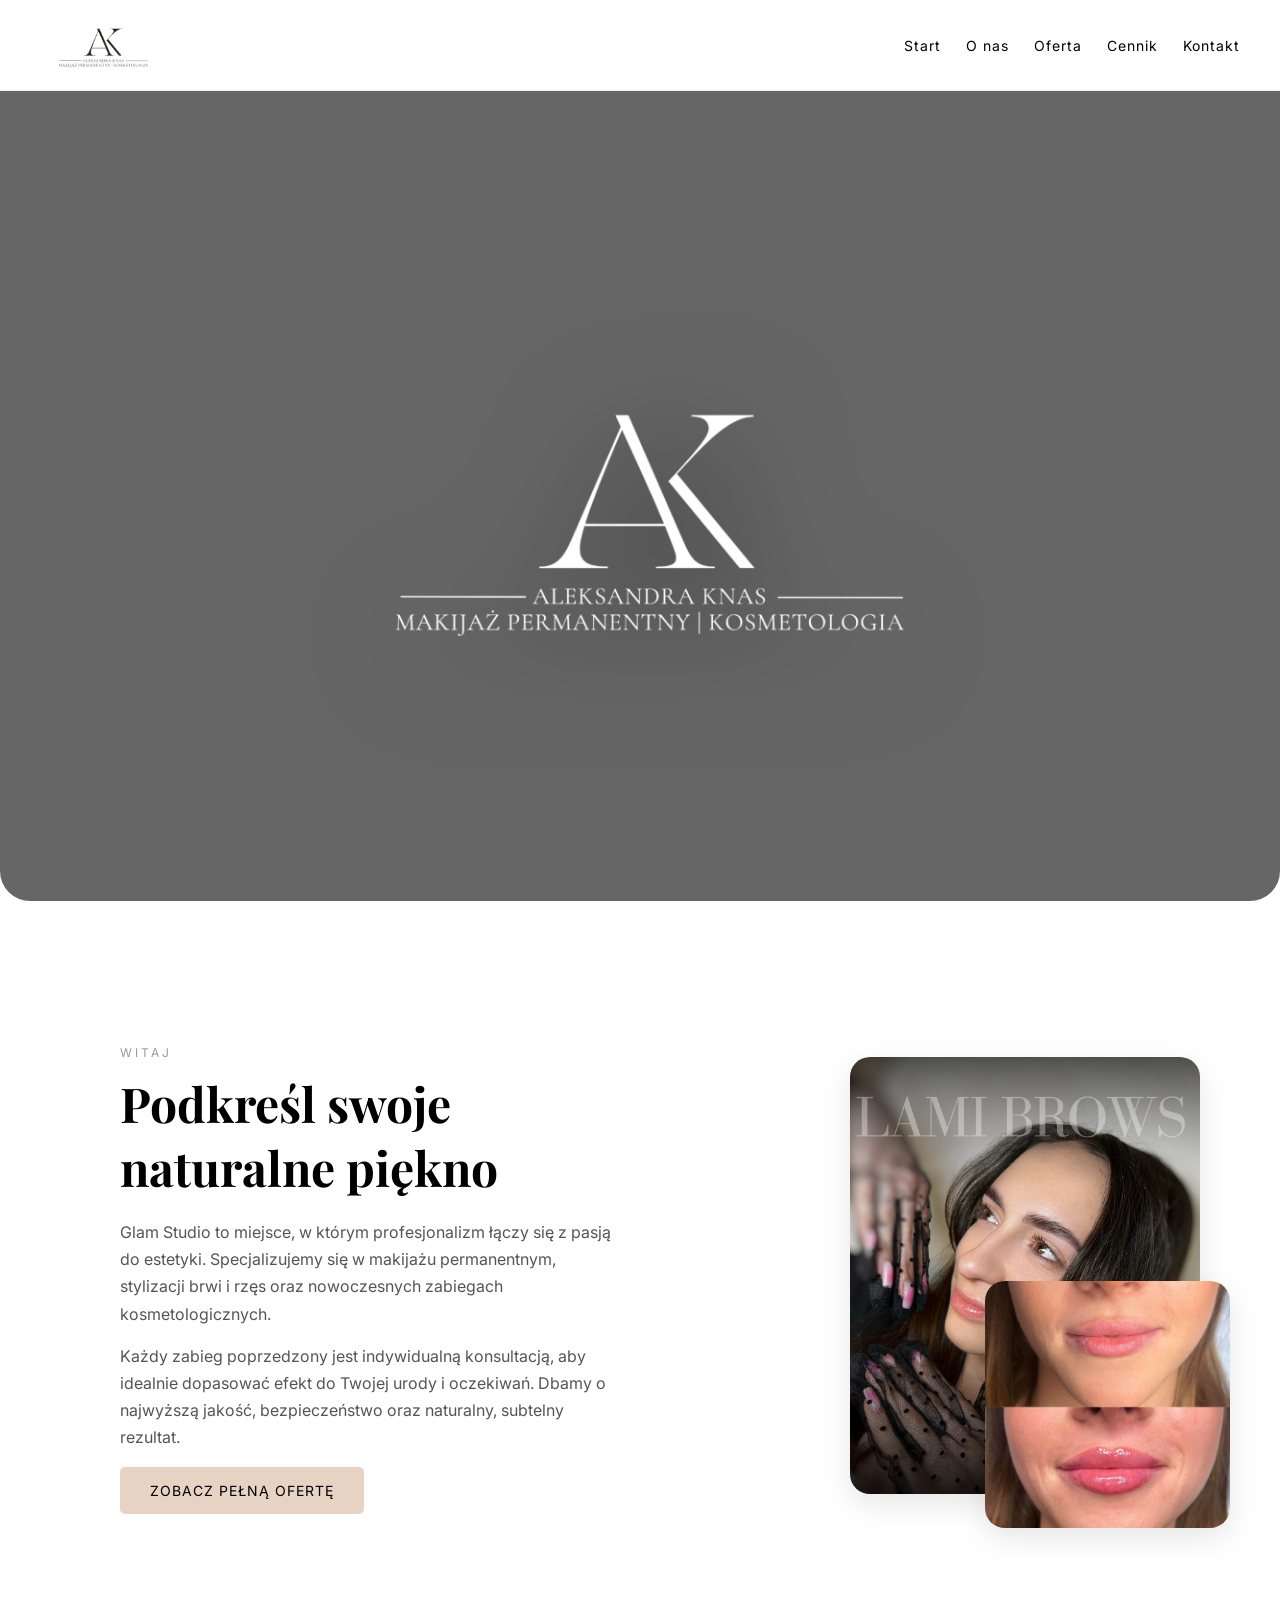
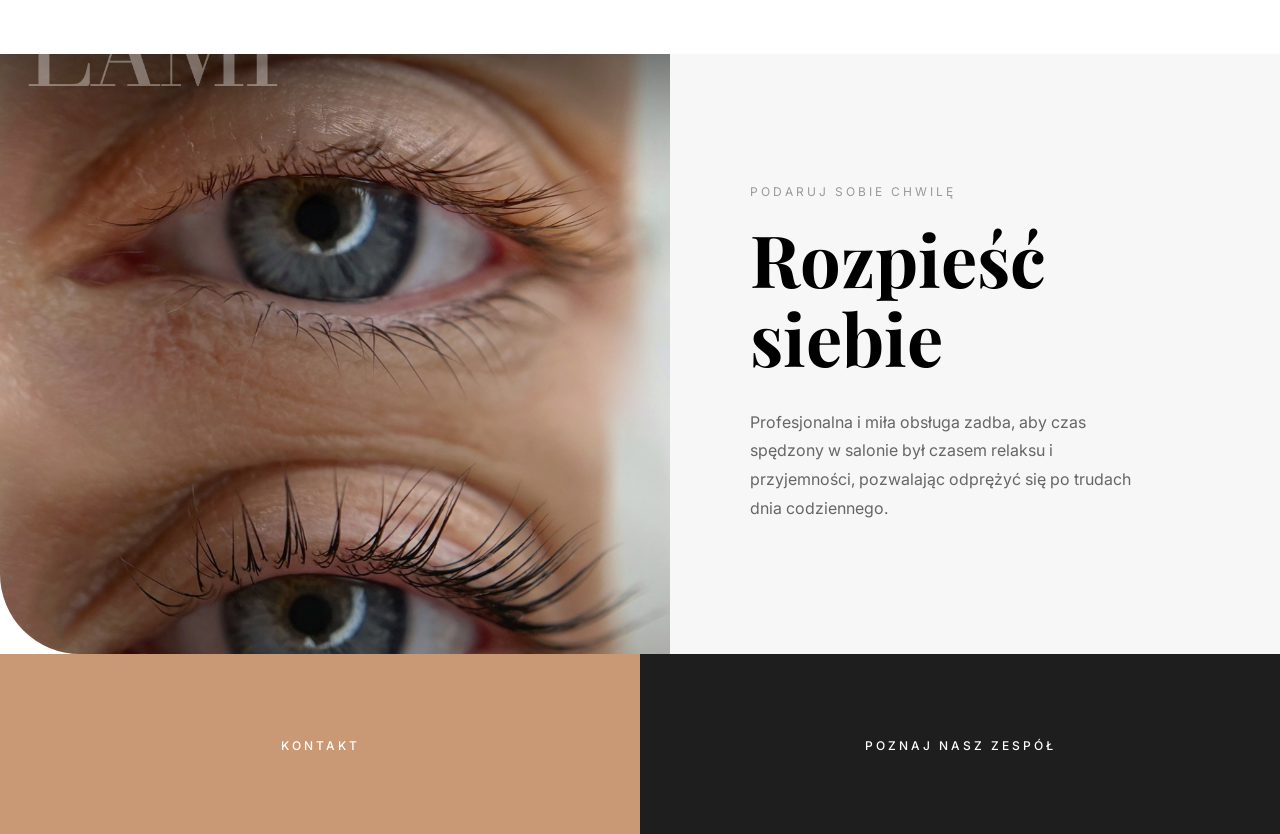
==== index.html @ 2b8546cc "Update index.html" ====
<!DOCTYPE html>

<html lang="pl">
<head>
<meta charset="UTF-8">
<meta name="viewport" content="width=device-width, initial-scale=1.0">
<title>Glam Studio Aleksandra Knas</title>

<link href="https://fonts.googleapis.com/css2?family=Playfair+Display:wght@400;600&family=Inter:wght@300;400;500&display=swap" rel="stylesheet">
<link rel="stylesheet" href="style.css">
</head>

<body>

<header>
  <div class="nav">

<div class="logo">
  <img src="logo.png" alt="logo">
</div>

<nav>
  <a href="#">Start</a>
  <a href="#">O nas</a>
  <a href="#">Oferta</a>
  <a href="#">Cennik</a>
  <a href="#">Kontakt</a>
</nav>


  </div>
</header>

<section class="hero">

  <video autoplay muted loop playsinline class="bg-video">
    <source src="glam.mp4" type="video/mp4">
  </video>

  <div class="overlay"></div>

  <div class="hero-content">
    <img src="logo.png" alt="logo" class="hero-logo">
  </div>
  </div>
</section> <!-- 🔥 TO DODAJ -->

<section class="intro">
 <div class="intro-grid">

    <!-- LEWA STRONA -->
    <div class="intro-left">
      <div class="intro-text">
        <span class="intro-small">WITAJ</span>
        <h2>Podkreśl swoje naturalne piękno</h2>

        <p>
          Glam Studio to miejsce, w którym profesjonalizm łączy się z pasją do estetyki.
          Specjalizujemy się w makijażu permanentnym, stylizacji brwi i rzęs oraz nowoczesnych zabiegach kosmetologicznych.
        </p>

        <p>
          Każdy zabieg poprzedzony jest indywidualną konsultacją, aby idealnie dopasować efekt do Twojej urody i oczekiwań.
          Dbamy o najwyższą jakość, bezpieczeństwo oraz naturalny, subtelny rezultat.
        </p>
      </div>

      <div class="intro-btn">
        <a href="#" class="btn-main">ZOBACZ PEŁNĄ OFERTĘ</a>
      </div>
    </div>

    <!-- PRAWA STRONA -->
    <div class="intro-images">
      <img src="lamibrows.jpg" class="img-main">
      <img src="usta.jpg" class="img-second">
    </div>

  </div>
</section>
  <section class="split-section">

  <!-- LEWA STRONA -->
  <div class="split-image"></div>

  <!-- PRAWA STRONA -->
  <div class="split-content">
    <span class="split-small">PODARUJ SOBIE CHWILĘ</span>

    <h2>Rozpieść<br> siebie</h2>

    <p>
      Profesjonalna i miła obsługa zadba, aby czas spędzony w salonie był czasem relaksu i przyjemności, pozwalając odprężyć się po trudach dnia codziennego.
    </p>
  </div>

</section>
<section class="cta-boxes">

  <div class="cta cta-light">
    <span>KONTAKT</span>
  </div>

  <div class="cta cta-dark">
    <span>POZNAJ NASZ ZESPÓŁ</span>
  </div>

</section>
  </body>
</html>
---- style.css ----
/* ===== RESET ===== */
* {
  margin: 0;
  padding: 0;
  box-sizing: border-box;
}

body {
  font-family: 'Inter', sans-serif;
}

/* ===== NAVBAR ===== */
header {
  background: white;
  border-bottom: 1px solid #eee;
  position: sticky;
  top: 0;
  z-index: 1000;
}

.nav {
  position: relative;
  display: flex;
  align-items: center;
  justify-content: flex-end;
  padding: 10px 40px;

  min-height: 90px; /* 🔥 to robi robotę */
}
/* LOGO */
.logo {
  position: absolute;
  left: 0;
  top: 50%;
  transform: translateY(-50%);
}

.logo img {
  height: 75px;
  object-fit: contain; /* 🔥 ważne */
}

/* MENU */
nav {
  display: flex;
  gap: 25px;
}

nav a {
  text-decoration: none;
  color: #000;
  font-size: 14px;
  letter-spacing: 1px;
  position: relative;
  transition: 0.3s;
}

nav a::after {
  content: "";
  position: absolute;
  left: 50%;
  bottom: -6px;
  width: 0;
  height: 2px;
  background: linear-gradient(90deg,#d4af37,#f1d27a);
  transform: translateX(-50%);
  transition: 0.3s;
}

nav a:hover::after {
  width: 100%;
}

nav a:hover {
  transform: translateY(-2px);
}

/* ===== HERO ===== */
.hero {
  position: relative;
  height: 90vh;
  overflow: hidden;
  border-radius: 0 0 30px 30px;
}

.bg-video {
  position: absolute;
  top: 50%;
  left: 50%;
  width: 110%;
  height: 110%;
  object-fit: cover;
  transform: translate(-50%, -50%) scale(1.05);
  filter: blur(8px) brightness(0.4);
  z-index: -2;
}

.overlay {
  position: absolute;
  inset: 0;
  background: rgba(0,0,0,0.6);
  z-index: -1;
}

.hero-content {
  position: relative;
  z-index: 2;
  display: flex;
  justify-content: center;
  align-items: center;
  height: 100%;
}

.hero-logo {
  width: 1200px;
  max-width: 90%;
  filter: brightness(0) invert(1)
          drop-shadow(0 20px 60px rgba(0,0,0,0.9));
  transition: 0.4s;
}

.hero-logo:hover {
  transform: scale(1.05);
}

/* ===== INTRO ===== */
.intro {
  background: #fff;
  padding: 140px 0 140px 120px;

  opacity: 0;
  transform: translateY(40px);
  animation: fadeUp 1s ease forwards;
}

.intro-grid {
  display: grid;
  grid-template-columns: 1fr 450px;
  gap: 80px;
  align-items: center;

  max-width: 1200px;
  margin: 0 auto; /* 🔥 CENTRUJE CAŁĄ SEKCJĘ */
}
.intro-images {
  position: relative;
  width: 350px;

  transform: translateX(-40px); /* 🔥 delikatne cofnięcie */
}
.intro-text {
  max-width: 500px;
}

.intro-small {
  letter-spacing: 3px;
  font-size: 12px;
  color: #999;
}

.intro-text h2 {
  font-family: 'Playfair Display', serif;
  font-size: 48px;
  margin: 10px 0 20px;
}

.intro-text p {
  color: #555;
  line-height: 1.7;
  margin-bottom: 15px;
}

.intro-btn {
  display: flex;
  align-items: center;
}

/* BUTTON */
.btn-main {
  display: inline-block;
  padding: 15px 30px;
  background: #e6d3c3;
  color: #000;
  text-decoration: none;
  border-radius: 5px;
  font-size: 14px;
  letter-spacing: 1px;
  transition: 0.3s;
}

.btn-main:hover {
  transform: scale(1.05);
  background: #d4bfae;
}

/* ANIMATION */
@keyframes fadeUp {
  to {
    opacity: 1;
    transform: translateY(0);
  }
}
/* ===== INTRO IMAGES ===== */
.intro-images {
  position: relative;
  width: 350px;

  justify-self: end;

  transform: translateX(-80px); /* 🔥 PRZESUNIĘCIE DO ŚRODKA */
}

/* GŁÓWNE ZDJĘCIE */
.img-main {
  width: 100%;
  border-radius: 20px;
  transition: 0.4s;
  box-shadow: 0 10px 30px rgba(0,0,0,0.1);
}

/* DRUGIE ZDJĘCIE */
.img-second {
  position: absolute;
  bottom: -30px;
  right: -30px;
  width: 70%;
  border-radius: 20px;
  transition: 0.4s;
  box-shadow: 0 10px 30px rgba(0,0,0,0.1);
}

/* HOVER */
.intro-images img:hover {
  transform: scale(1.05);
  box-shadow: 0 20px 60px rgba(0,0,0,0.25);
  z-index: 2;
}
/* ===== CTA BOXES ===== */
.cta-boxes {
  display: grid;
  grid-template-columns: 1fr 1fr;
  margin-top: 100px;
}

/* BOX */
.cta {
  padding: 80px 40px;
  text-align: center;
  cursor: pointer;
  transition: 0.4s;
  position: relative;
  overflow: hidden;
}

.cta span {
  letter-spacing: 3px;
  font-size: 12px;
  font-weight: 500;
}

/* KOLORY */
.cta-light {
  background: #c99975;
  color: white;
}

.cta-dark {
  background: #1e1e1e;
  color: white;
}

/* HOVER */
.cta:hover {
  transform: scale(1.02);
}

.cta-light:hover {
  background: #b88763;
}

.cta-dark:hover {
  background: #000;
}
/* ===== SPLIT SECTION ===== */
.split-section {
  display: grid;
  grid-template-columns: 1.1fr 1fr;
  min-height: 600px;
}

/* OBRAZ */
.split-image {
  background: url('lamilashes.jpg') center/cover no-repeat;
  border-bottom-left-radius: 80px;
}

/* PRAWA STRONA */
.split-content {
  background: #f7f7f7;
  padding: 120px 80px 
;

  display: flex;
  flex-direction: column;
  justify-content: center;
}

/* SMALL TEXT */
.split-small {
  letter-spacing: 3px;
  font-size: 12px;
  color: #999;
  margin-bottom: 20px;
}

/* TYTUŁ */
.split-content h2 {
  font-family: 'Playfair Display', serif;
  font-size: 72px;
  line-height: 1.1;
  margin-bottom: 30px;
}

/* TEKST */
.split-content p {
  color: #666;
  line-height: 1.8;
  max-width: 400px;
}
.split-section {
  margin-bottom: 0;
}
.cta-boxes {
  margin-top: 0;
}
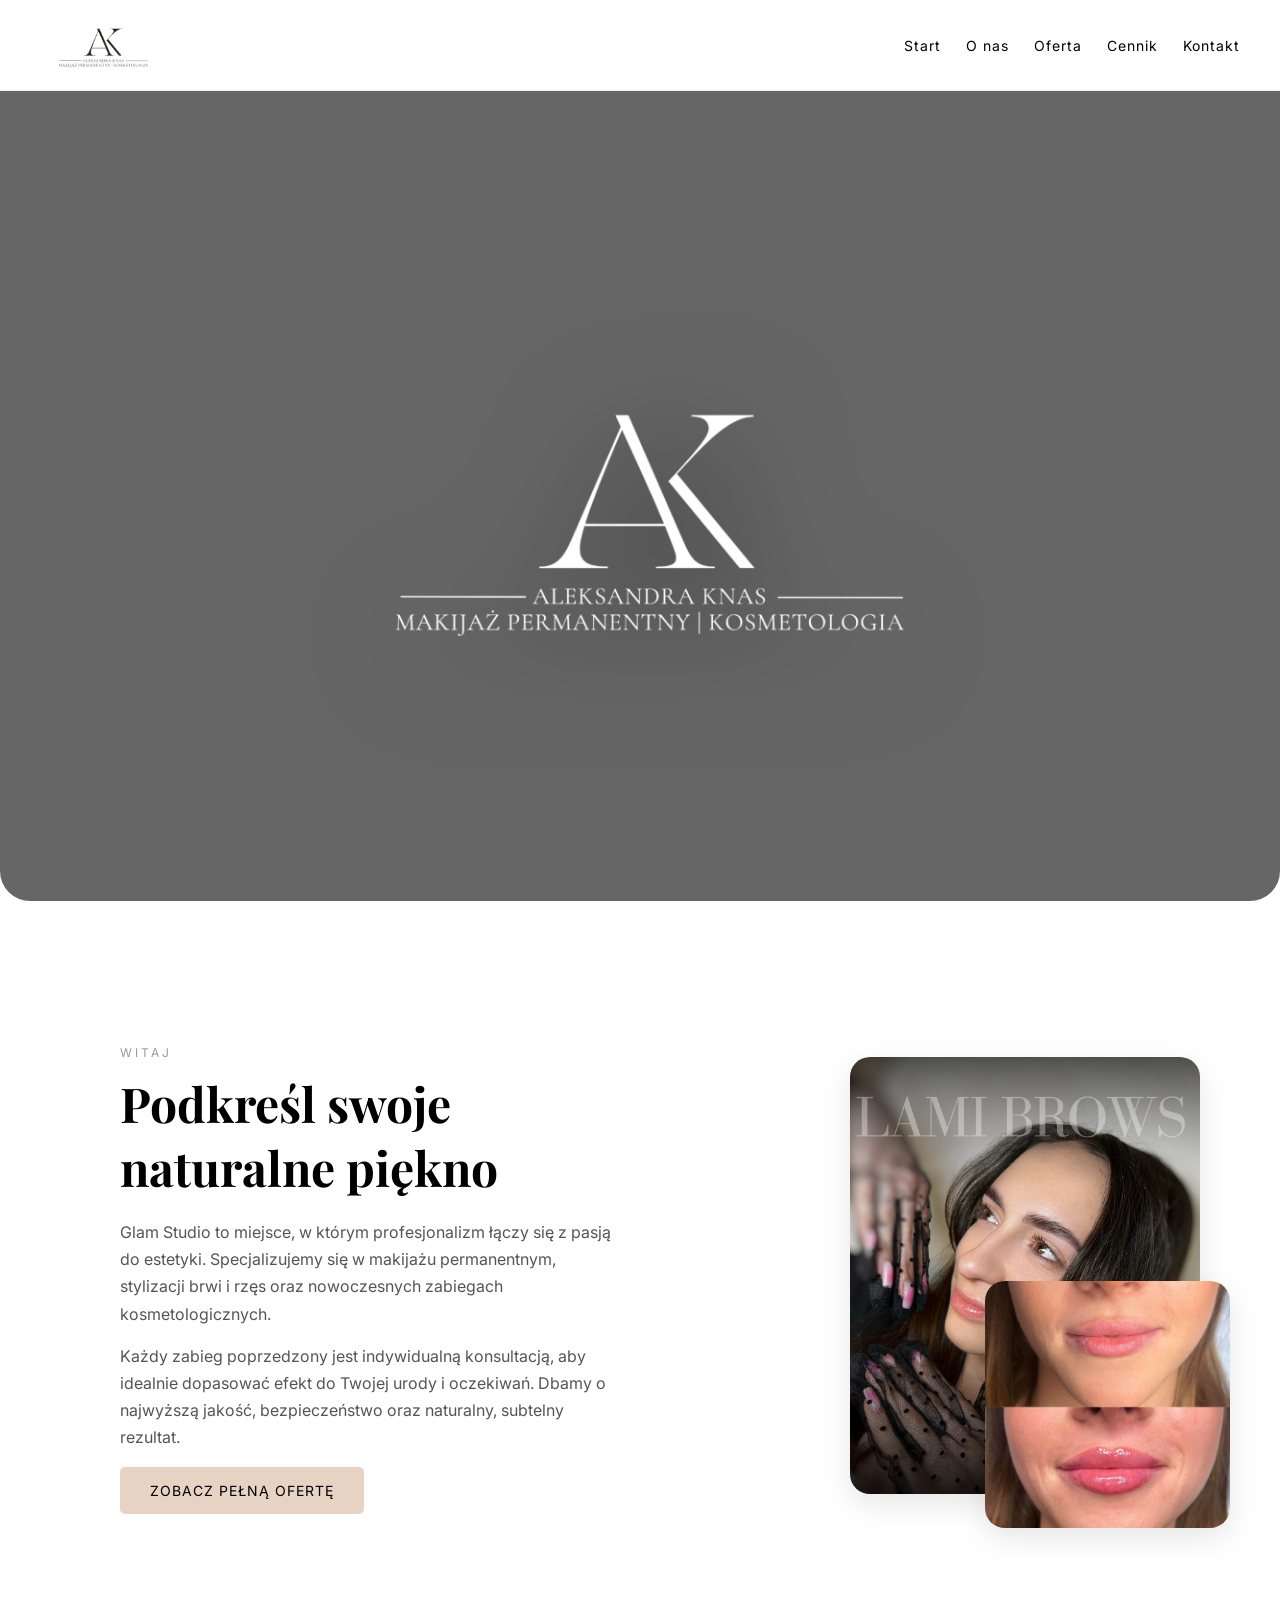
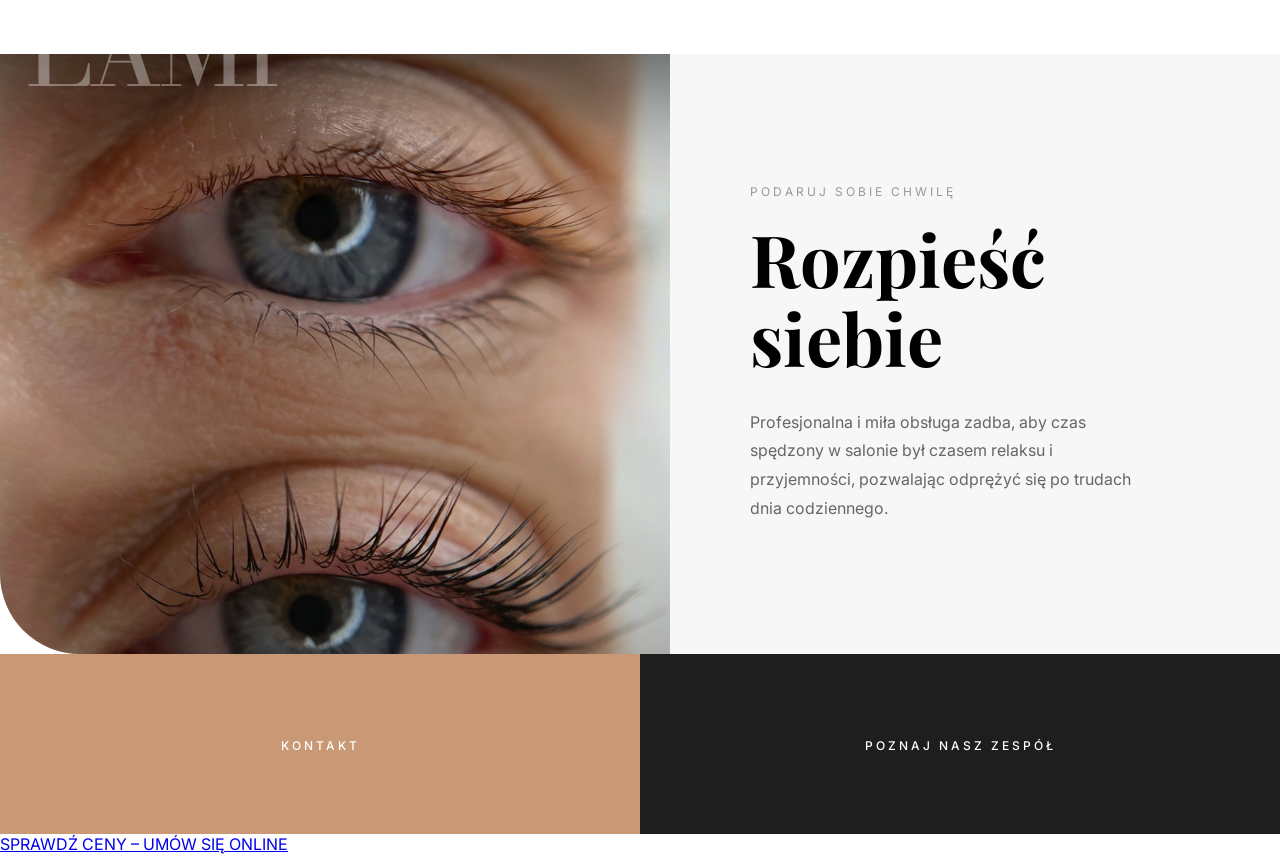
==== commit 328cef15: "Update index.html" ====
--- a/index.html
+++ b/index.html
@@ -106,5 +106,16 @@
   </div>
 
 </section>
+  <section class="cta-split">
+
+  <div class="cta-left">
+    <a href="#" class="cta-button">
+      SPRAWDŹ CENY – UMÓW SIĘ ONLINE
+    </a>
+  </div>
+
+  <div class="cta-right"></div>
+
+</section>
   </body>
 </html>
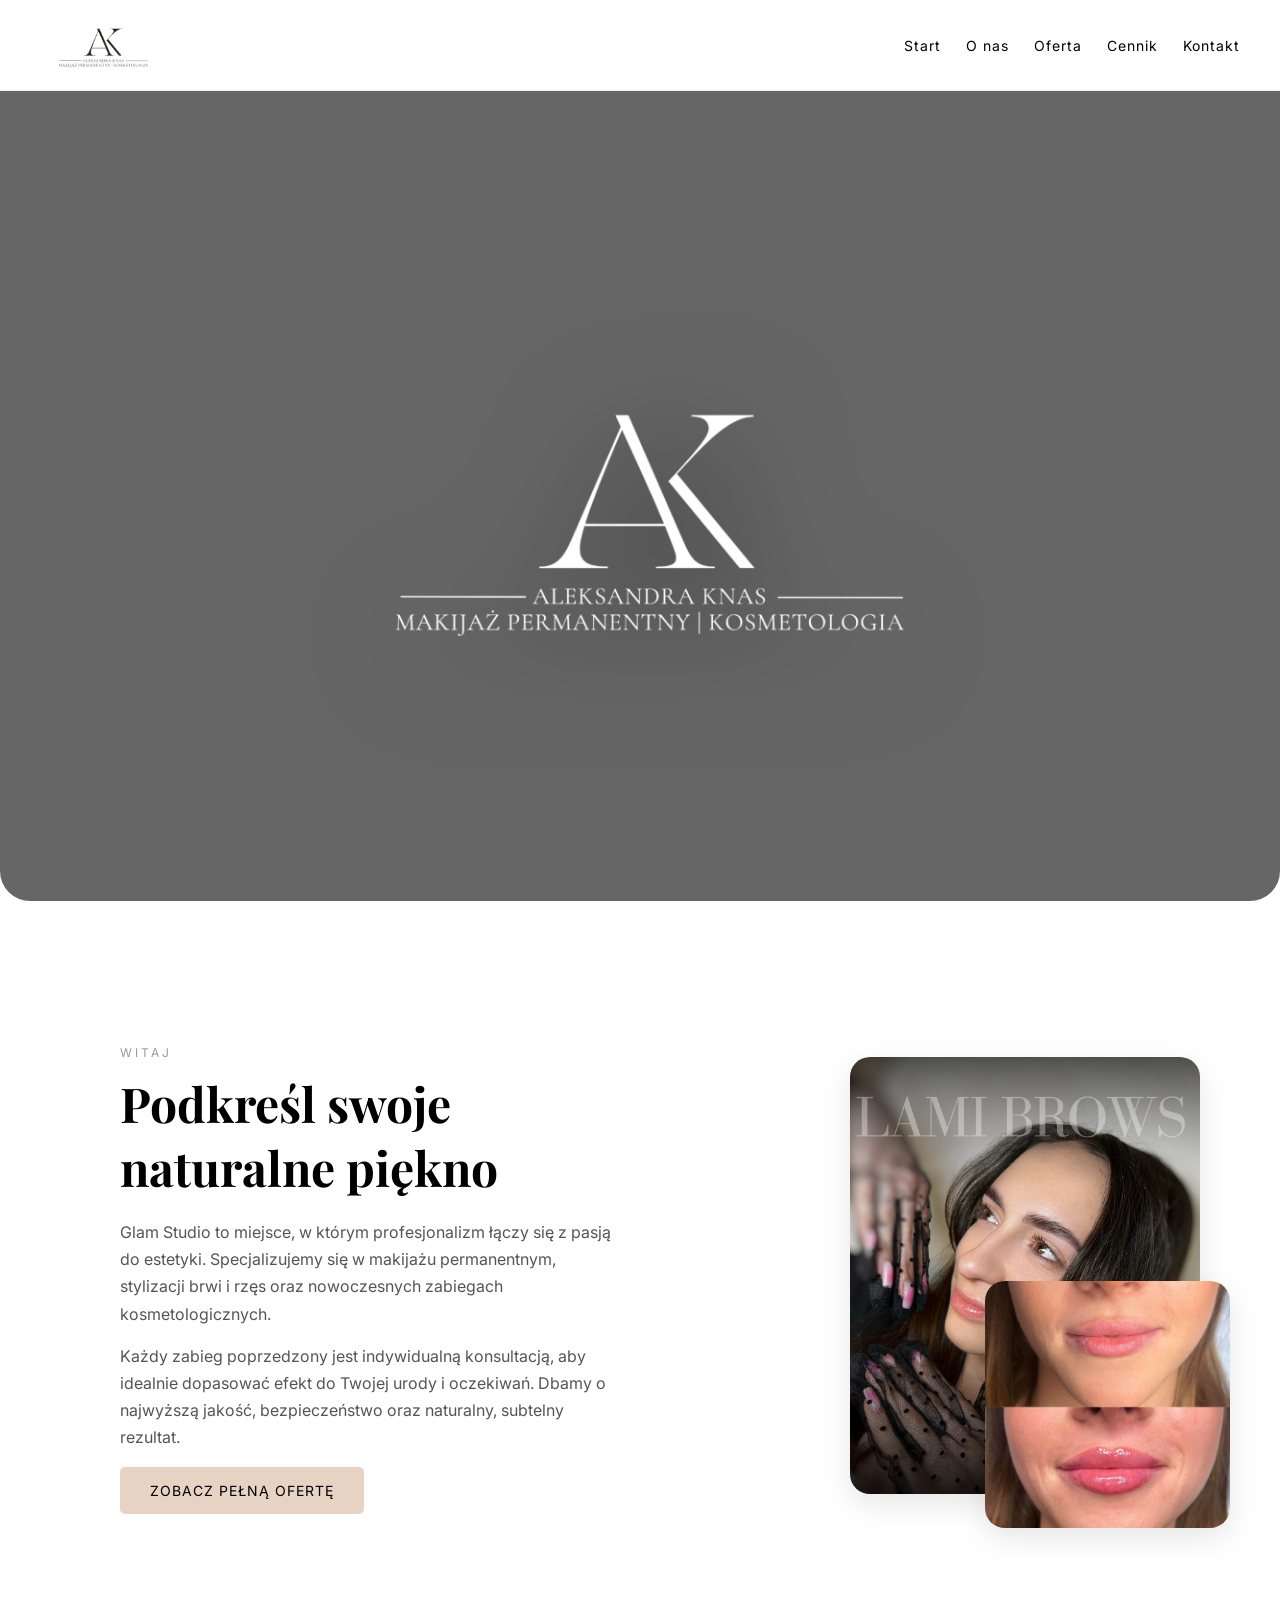
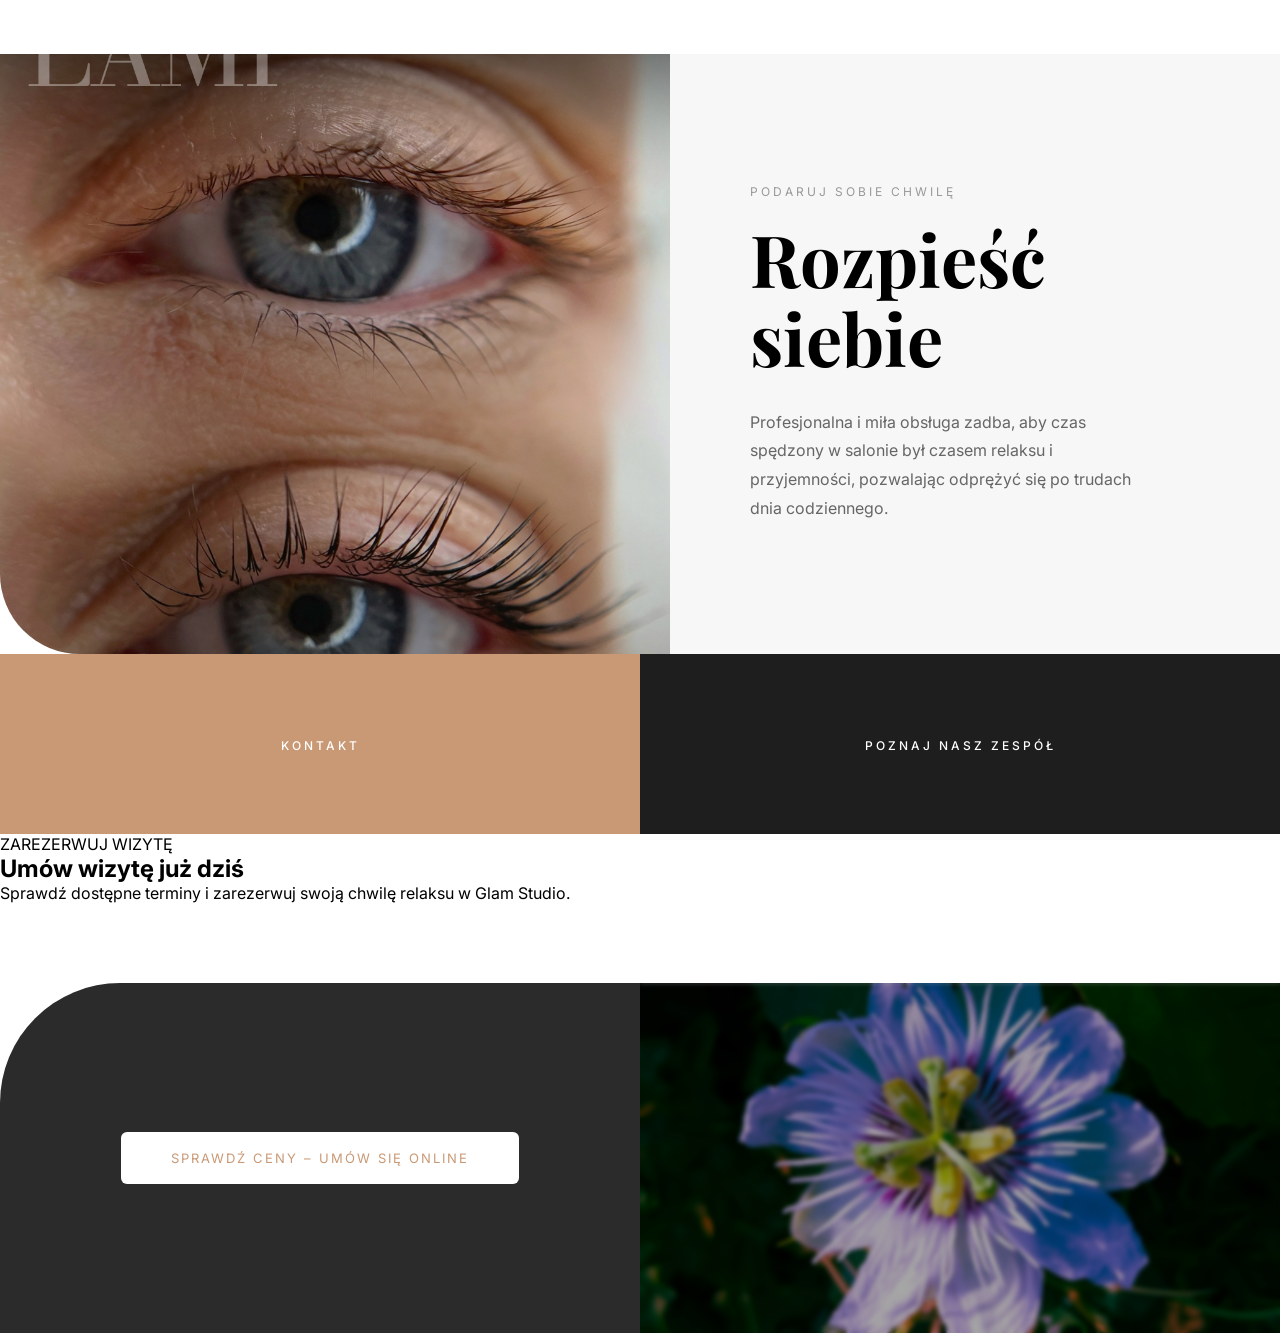
==== commit d49ae0da: "Update index.html" ====
--- a/index.html
+++ b/index.html
@@ -106,6 +106,19 @@
   </div>
 
 </section>
+  <section class="mid-text">
+  <div class="mid-content">
+
+    <span class="mid-small">ZAREZERWUJ WIZYTĘ</span>
+    <h2>Umów wizytę już dziś</h2>
+
+    <p>
+      Sprawdź dostępne terminy i zarezerwuj swoją chwilę relaksu
+      w Glam Studio.
+    </p>
+
+  </div>
+</section>
   <section class="cta-split">
 
   <div class="cta-left">
--- a/style.css
+++ b/style.css
@@ -333,4 +333,83 @@
 .cta-boxes {
   margin-top: 0;
 }
-
+/* ===== SPLIT CTA ===== */
+.cta-split {
+  display: grid;
+  grid-template-columns: 1fr 1fr;
+  height: 350px;
+}
+
+/* LEWA STRONA */
+.cta-left {
+  background: #2b2b2b;
+
+  display: flex;
+  justify-content: center;
+  align-items: center;
+
+  border-top-left-radius: 120px; /* 🔥 KLUCZ */
+}
+
+/* PRAWA STRONA */
+.cta-right {
+  background: url('dole.jpg') center/cover no-repeat;
+}
+
+/* PRZYCISK */
+.cta-button {
+  background: #fff;
+  color: #c99975;
+
+  padding: 15px 35px;
+  text-decoration: none;
+  font-size: 12px;
+  letter-spacing: 2px;
+
+  transition: 0.3s;
+}
+
+/* HOVER */
+.cta-button:hover {
+  transform: scale(1.05);
+}
+.cta-split {
+  display: grid;
+  grid-template-columns: 1fr 1fr;
+  height: 350px;
+
+  margin-top: 80px; /* 🔥 zwiększ/zmniejsz jak chcesz */
+}
+.cta-right {
+  position: relative;
+  background: url('dol.jpg') center/cover no-repeat;
+}
+
+.cta-right::after {
+  content: "";
+  position: absolute;
+  inset: 0;
+  background: rgba(0,0,0,0.35); /* 🔥 regulujesz moc */
+}
+.cta-button {
+  background: #fff;
+  color: #c99975;
+
+  padding: 18px 50px; /* 🔥 większy */
+  font-size: 13px;
+  letter-spacing: 2px;
+
+  border-radius: 6px;
+  text-decoration: none;
+
+  transition: 0.3s;
+}
+
+/* hover bardziej premium */
+.cta-button:hover {
+  transform: scale(1.08);
+  box-shadow: 0 10px 30px rgba(0,0,0,0.3);
+}
+.cta-right::after {
+  backdrop-filter: blur(2px);
+}
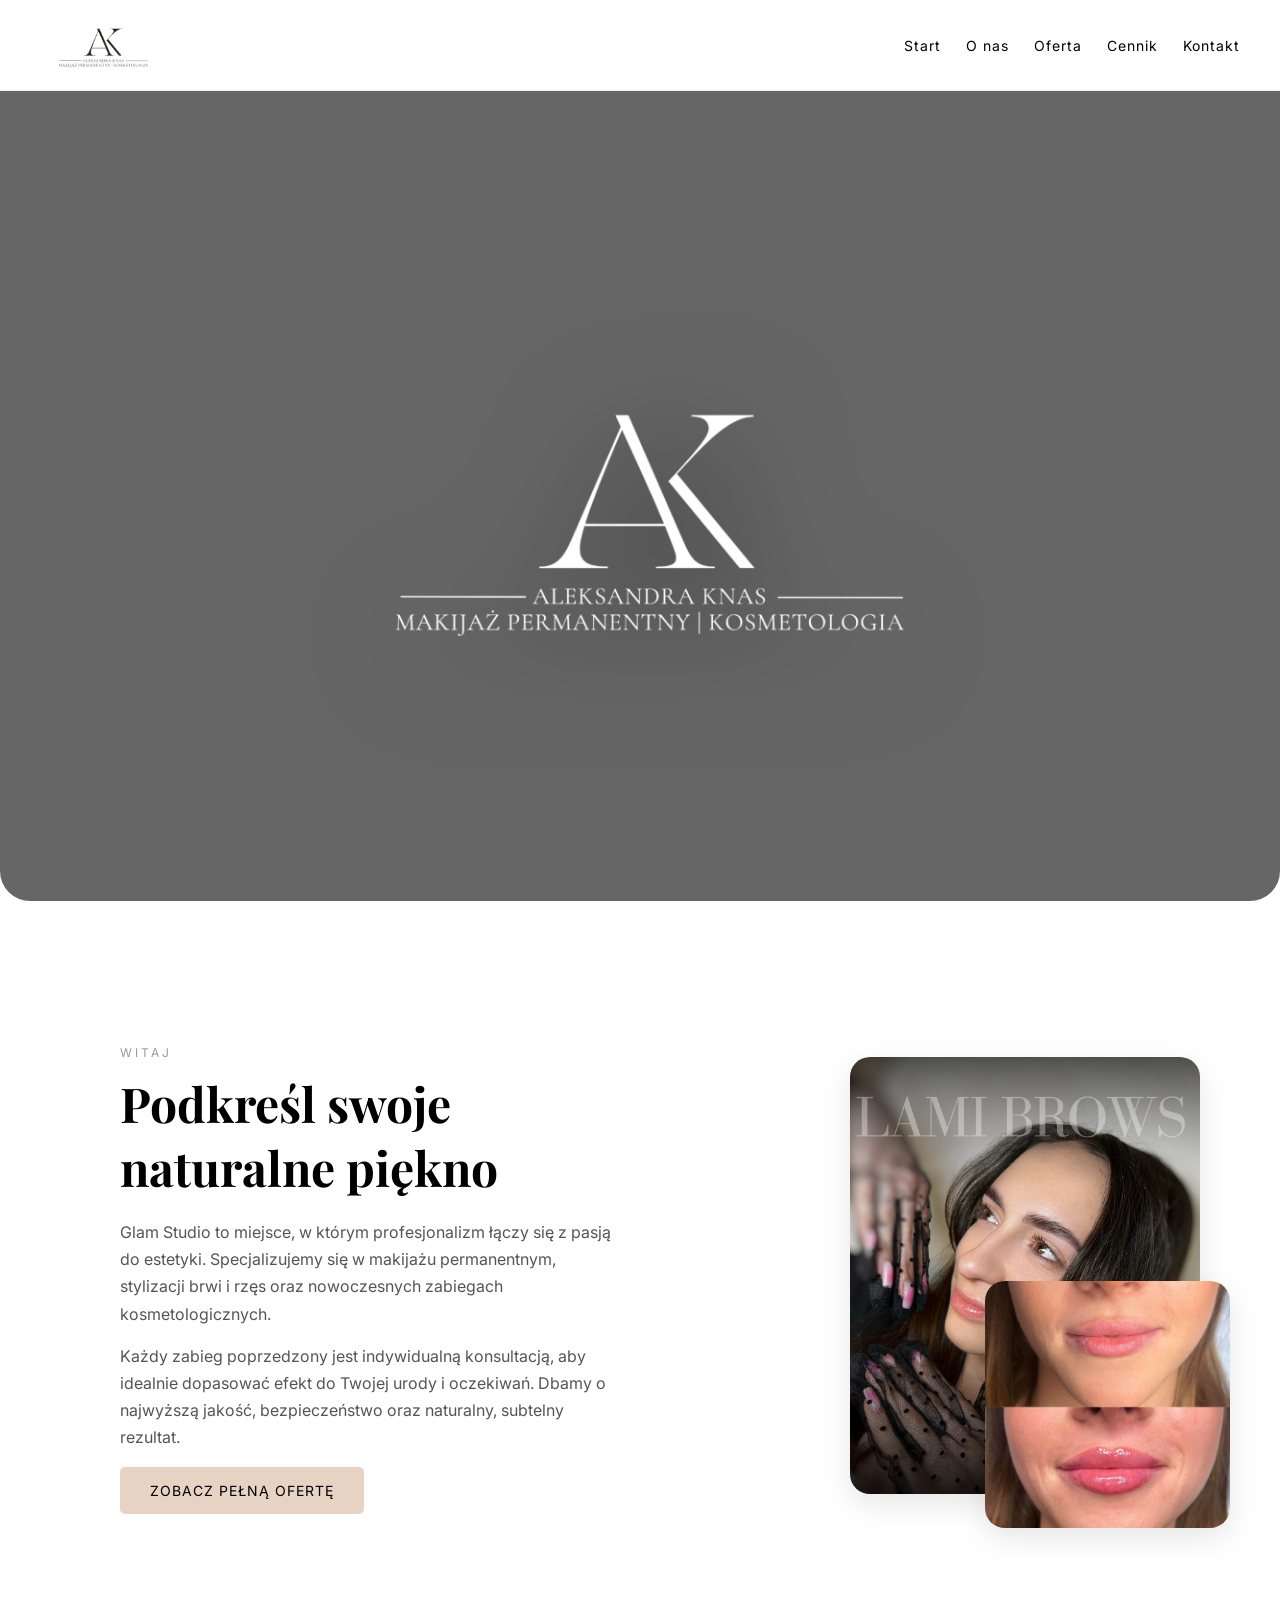
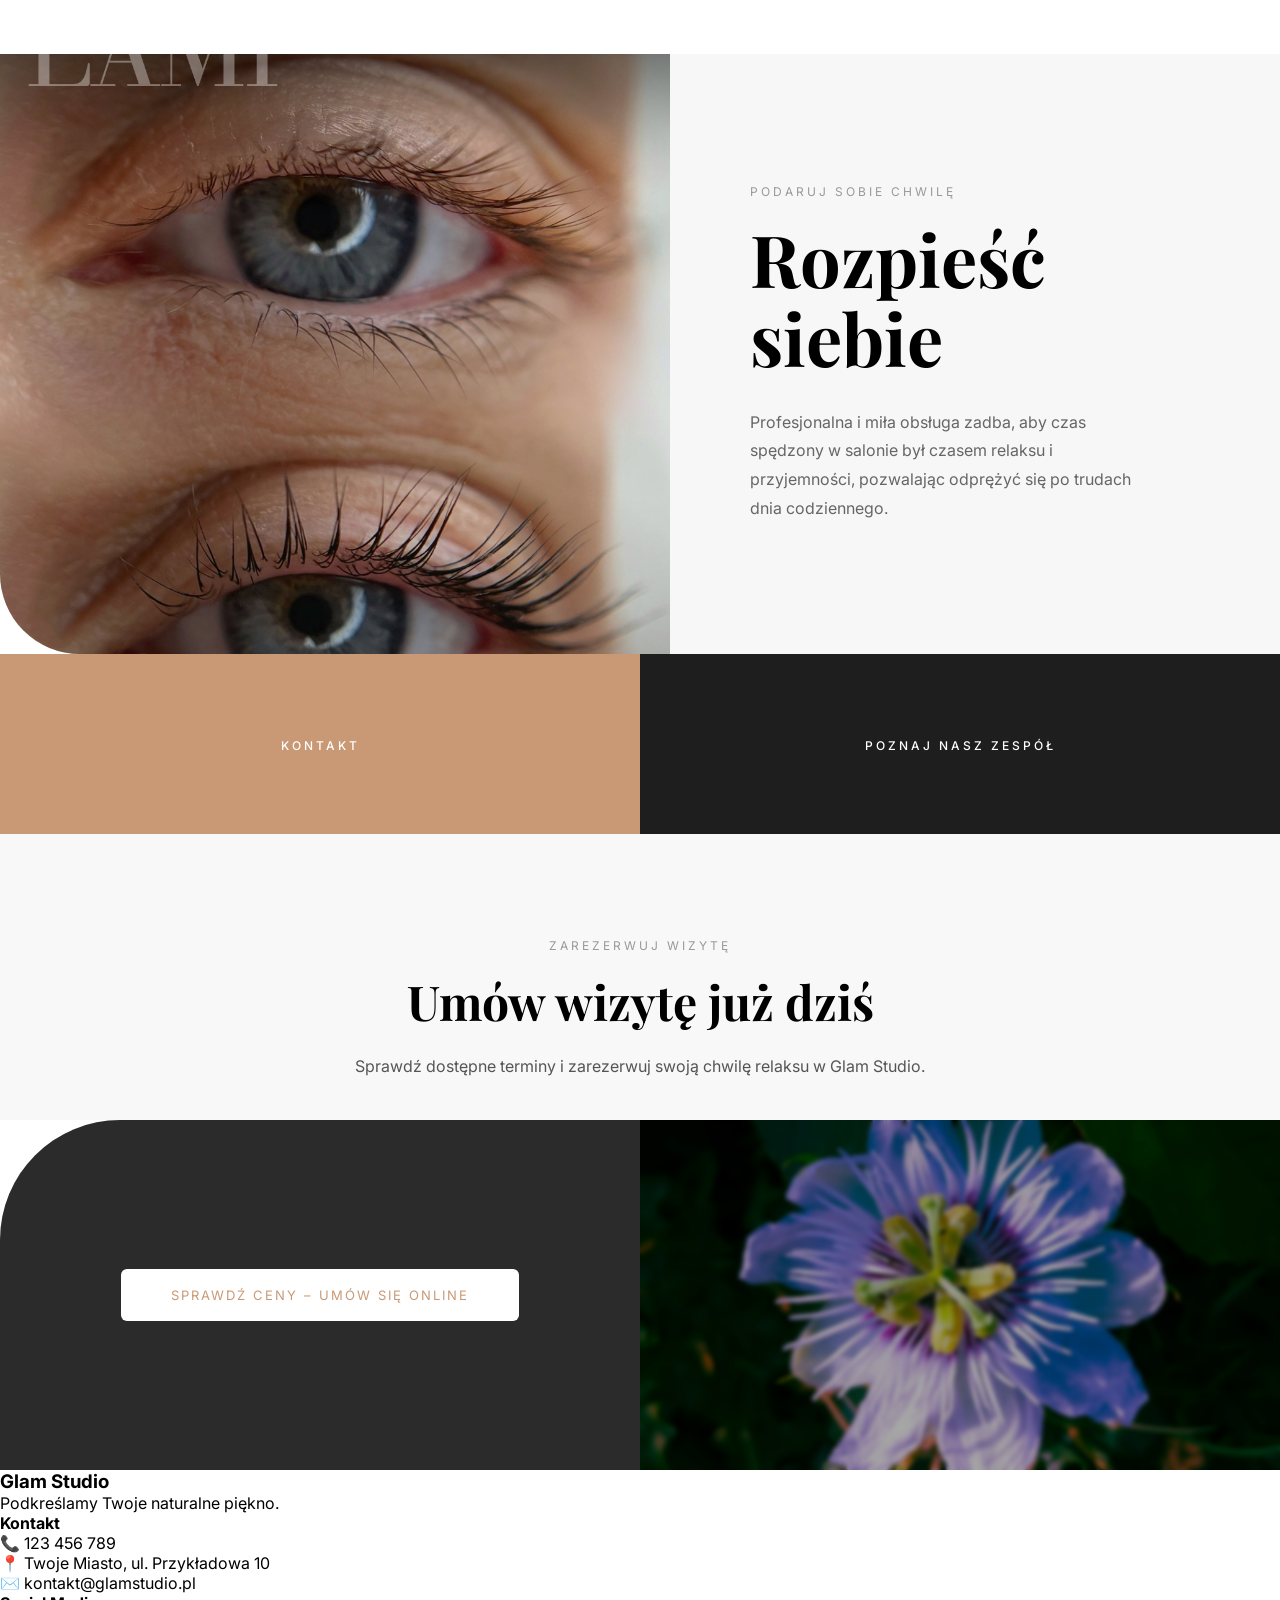
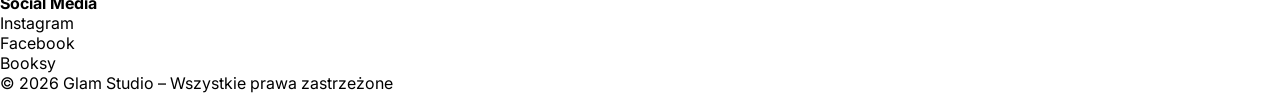
==== commit 2ad35737: "Update index.html" ====
--- a/index.html
+++ b/index.html
@@ -130,5 +130,37 @@
   <div class="cta-right"></div>
 
 </section>
+  <section class="footer-space"></section>
+
+<footer class="footer">
+
+  <div class="footer-container">
+
+    <div class="footer-col">
+      <h3>Glam Studio</h3>
+      <p>Podkreślamy Twoje naturalne piękno.</p>
+    </div>
+
+    <div class="footer-col">
+      <h4>Kontakt</h4>
+      <p>📞 123 456 789</p>
+      <p>📍 Twoje Miasto, ul. Przykładowa 10</p>
+      <p>✉️ kontakt@glamstudio.pl</p>
+    </div>
+
+    <div class="footer-col">
+      <h4>Social Media</h4>
+      <p>Instagram</p>
+      <p>Facebook</p>
+      <p>Booksy</p>
+    </div>
+
+  </div>
+
+  <div class="footer-bottom">
+    © 2026 Glam Studio – Wszystkie prawa zastrzeżone
+  </div>
+
+</footer>
   </body>
 </html>
--- a/style.css
+++ b/style.css
@@ -413,3 +413,40 @@
 .cta-right::after {
   backdrop-filter: blur(2px);
 }
+/* ===== MID TEXT SECTION ===== */
+.mid-text {
+  padding: 100px 20px;
+  text-align: center;
+  background: #f8f8f8; /* lekko inny niż biały → premium */
+}
+
+.mid-content {
+  max-width: 700px;
+  margin: 0 auto;
+}
+
+.mid-small {
+  letter-spacing: 3px;
+  font-size: 12px;
+  color: #999;
+}
+
+.mid-text h2 {
+  font-family: 'Playfair Display', serif;
+  font-size: 48px;
+  margin: 15px 0 20px;
+}
+
+.mid-text p {
+  color: #555;
+  line-height: 1.7;
+  font-size: 16px;
+}
+.mid-text {
+  margin-bottom: 0;
+  padding-bottom: 40px; /* możesz zmniejszyć np. 20px */
+}
+
+.cta-split {
+  margin-top: 0; /* 🔥 usuwa przerwę */
+}
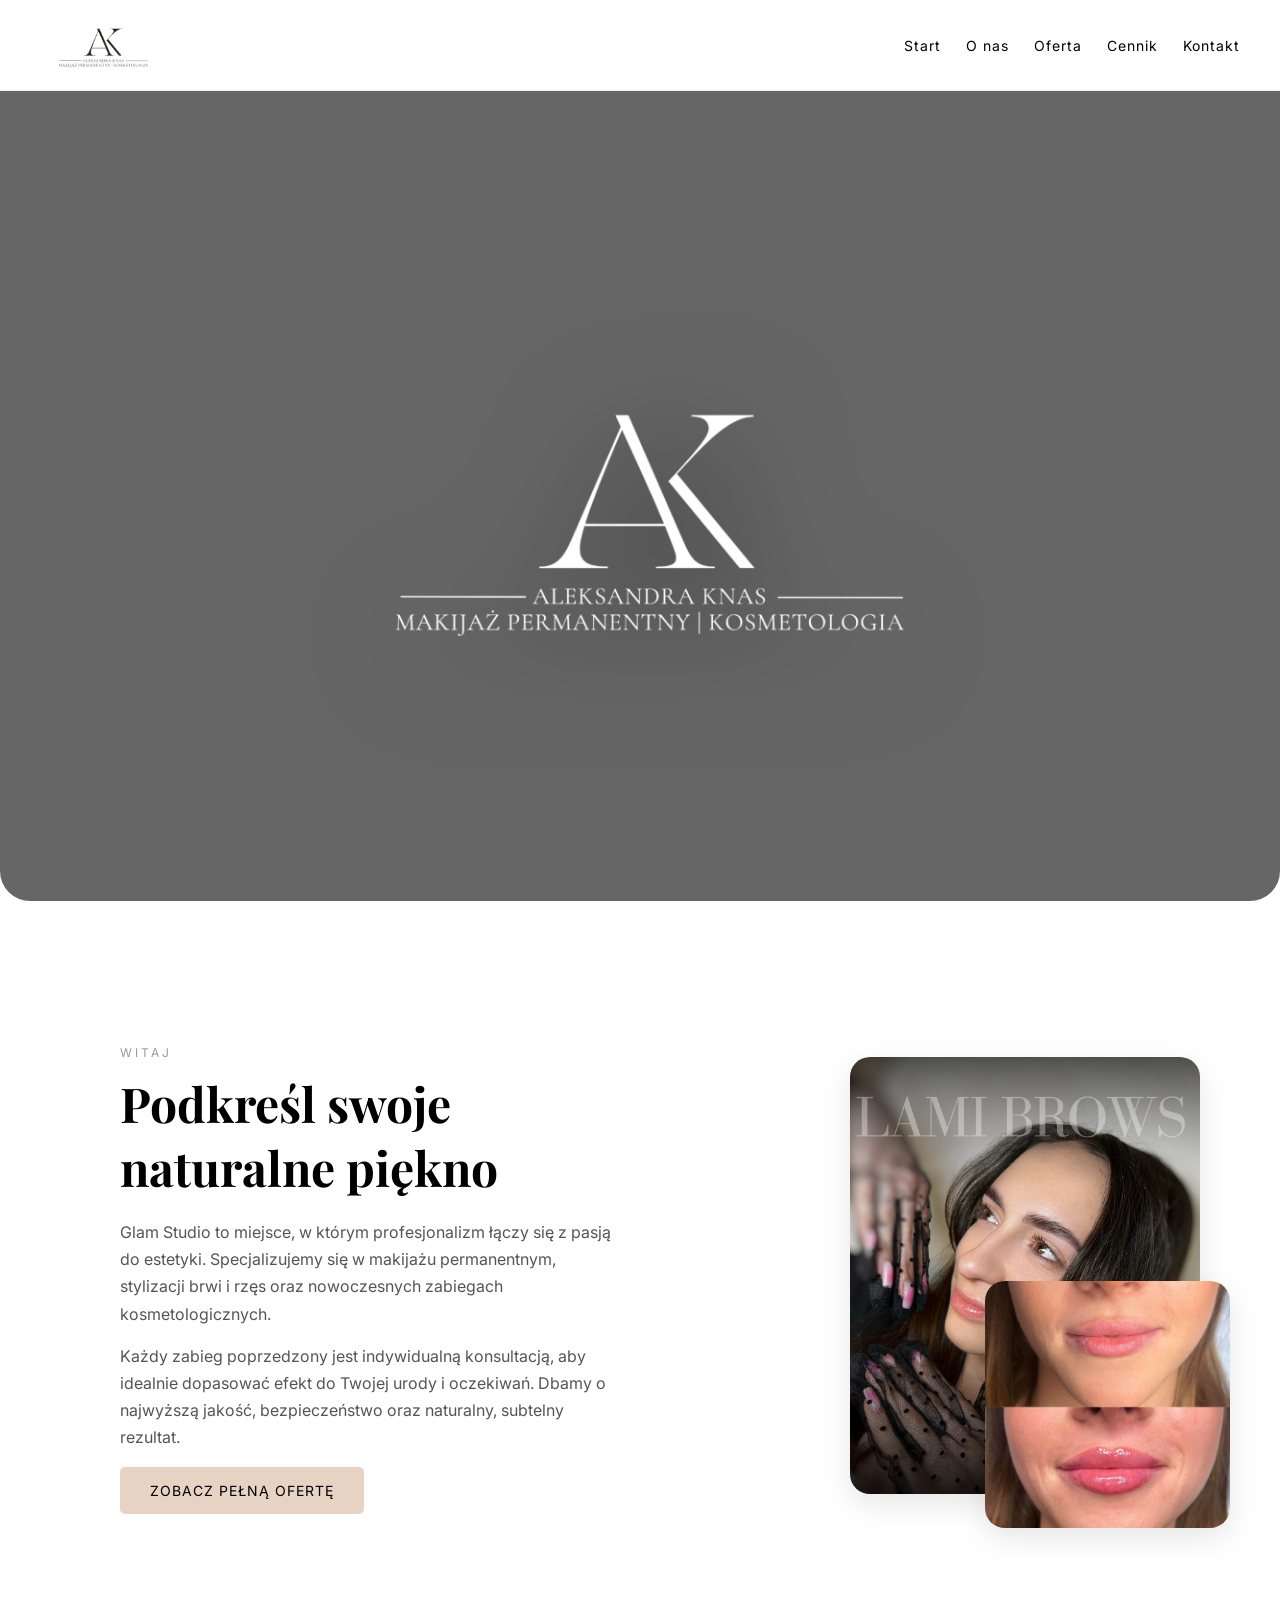
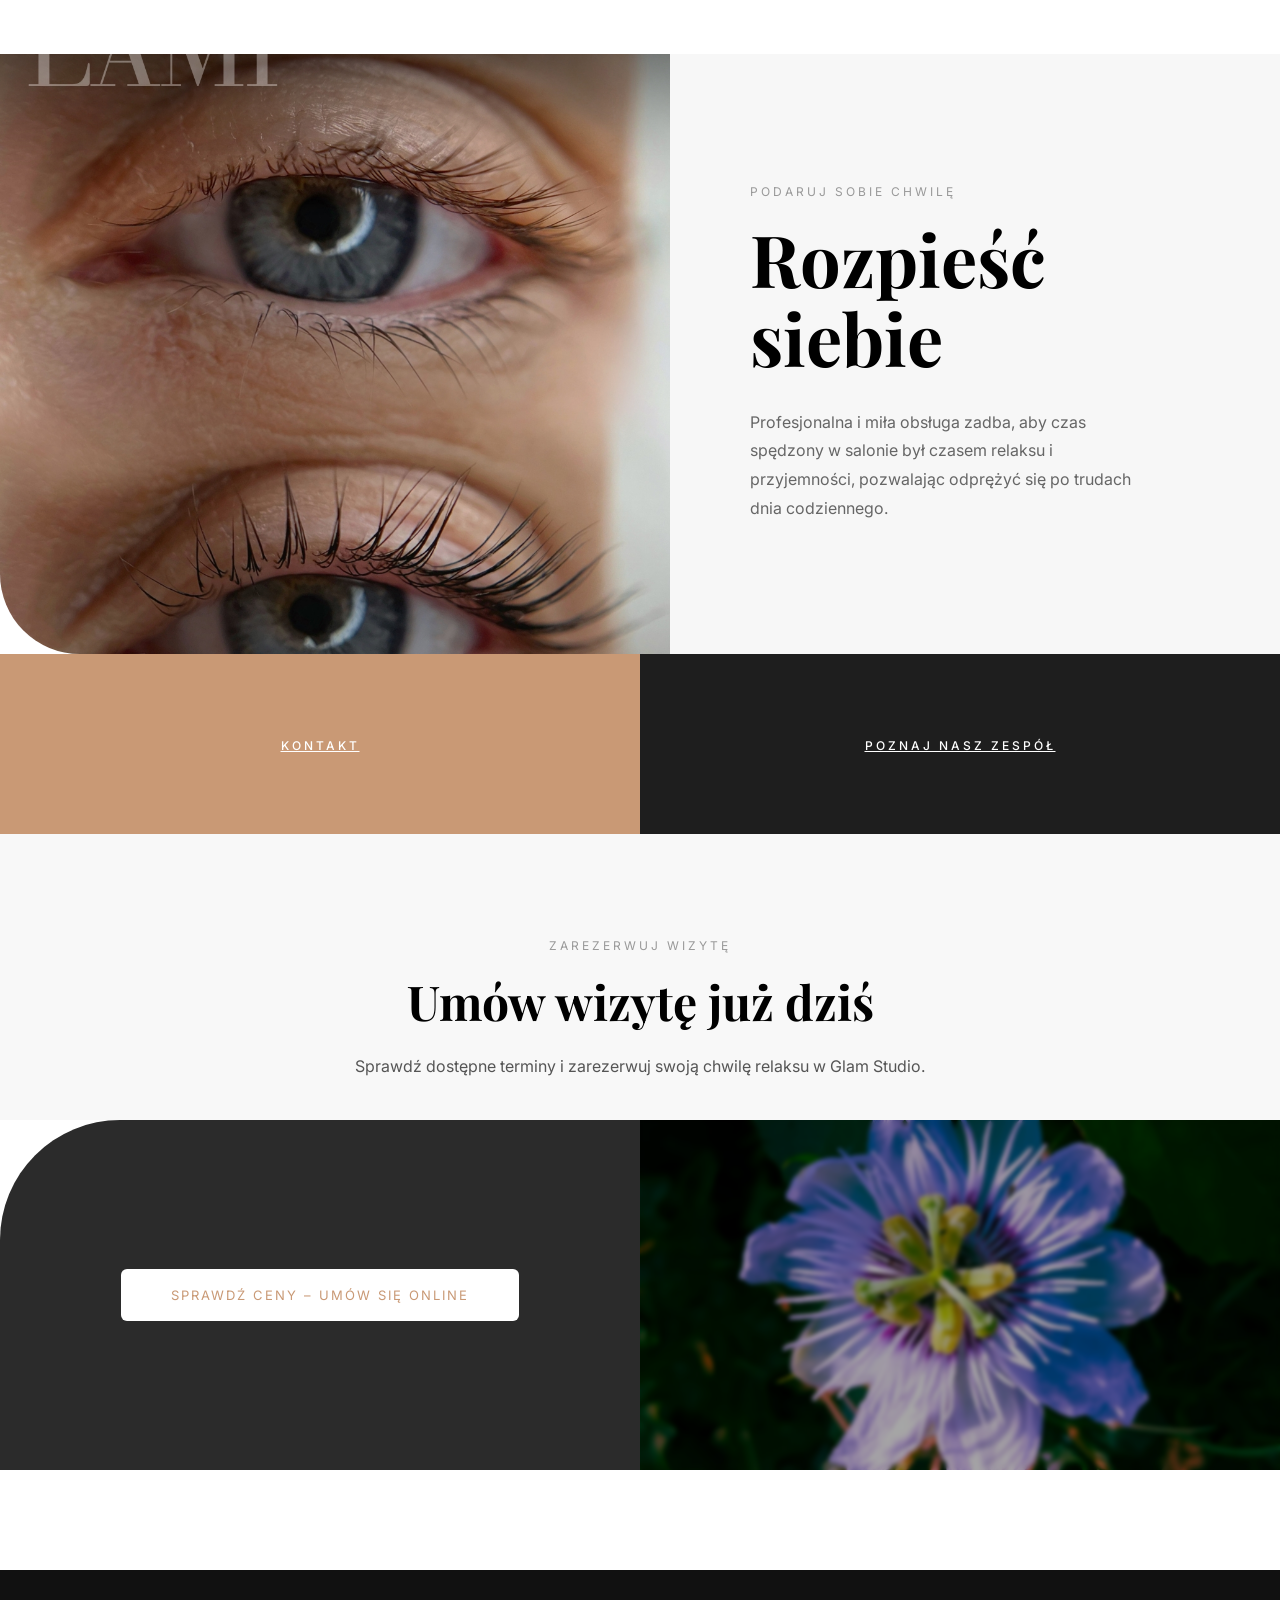
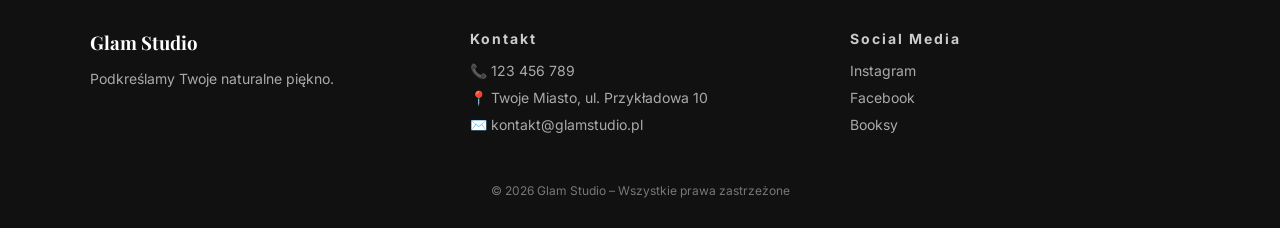
==== commit fae4552a: "Update index.html" ====
--- a/index.html
+++ b/index.html
@@ -1,38 +1,33 @@
 <!DOCTYPE html>
-
 <html lang="pl">
 <head>
-<meta charset="UTF-8">
-<meta name="viewport" content="width=device-width, initial-scale=1.0">
-<title>Glam Studio Aleksandra Knas</title>
+  <meta charset="UTF-8">
+  <meta name="viewport" content="width=device-width, initial-scale=1.0">
+  <title>Glam Studio Aleksandra Knas</title>
 
-<link href="https://fonts.googleapis.com/css2?family=Playfair+Display:wght@400;600&family=Inter:wght@300;400;500&display=swap" rel="stylesheet">
-<link rel="stylesheet" href="style.css">
+  <link href="https://fonts.googleapis.com/css2?family=Playfair+Display:wght@400;600&family=Inter:wght@300;400;500&display=swap" rel="stylesheet">
+  <link rel="stylesheet" href="style.css">
 </head>
 
 <body>
 
 <header>
   <div class="nav">
+    <div class="logo">
+      <img src="logo.png" alt="logo">
+    </div>
 
-<div class="logo">
-  <img src="logo.png" alt="logo">
-</div>
-
-<nav>
-  <a href="#">Start</a>
-  <a href="#">O nas</a>
-  <a href="#">Oferta</a>
-  <a href="#">Cennik</a>
-  <a href="#">Kontakt</a>
-</nav>
-
-
+    <nav>
+      <a href="index.html">Start</a>
+      <a href="index.html#onas">O nas</a>
+      <a href="oferta.html">Oferta</a>
+      <a href="cennik.html">Cennik</a>
+      <a href="kontakt.html">Kontakt</a>
+    </nav>
   </div>
 </header>
 
 <section class="hero">
-
   <video autoplay muted loop playsinline class="bg-video">
     <source src="glam.mp4" type="video/mp4">
   </video>
@@ -42,13 +37,11 @@
   <div class="hero-content">
     <img src="logo.png" alt="logo" class="hero-logo">
   </div>
-  </div>
-</section> <!-- 🔥 TO DODAJ -->
+</section>
 
-<section class="intro">
- <div class="intro-grid">
+<section class="intro" id="onas">
+  <div class="intro-grid">
 
-    <!-- LEWA STRONA -->
     <div class="intro-left">
       <div class="intro-text">
         <span class="intro-small">WITAJ</span>
@@ -66,74 +59,67 @@
       </div>
 
       <div class="intro-btn">
-        <a href="#" class="btn-main">ZOBACZ PEŁNĄ OFERTĘ</a>
+        <a href="oferta.html" class="btn-main">ZOBACZ PEŁNĄ OFERTĘ</a>
       </div>
     </div>
 
-    <!-- PRAWA STRONA -->
     <div class="intro-images">
-      <img src="lamibrows.jpg" class="img-main">
-      <img src="usta.jpg" class="img-second">
+      <img src="lamibrows.jpg" class="img-main" alt="Laminacja brwi">
+      <img src="usta.jpg" class="img-second" alt="Makijaż permanentny ust">
     </div>
 
   </div>
 </section>
-  <section class="split-section">
 
-  <!-- LEWA STRONA -->
+<section class="split-section">
   <div class="split-image"></div>
 
-  <!-- PRAWA STRONA -->
   <div class="split-content">
     <span class="split-small">PODARUJ SOBIE CHWILĘ</span>
 
     <h2>Rozpieść<br> siebie</h2>
 
     <p>
-      Profesjonalna i miła obsługa zadba, aby czas spędzony w salonie był czasem relaksu i przyjemności, pozwalając odprężyć się po trudach dnia codziennego.
+      Profesjonalna i miła obsługa zadba, aby czas spędzony w salonie był czasem relaksu i przyjemności,
+      pozwalając odprężyć się po trudach dnia codziennego.
     </p>
   </div>
+</section>
 
+<section class="cta-boxes">
+  <a href="kontakt.html" class="cta cta-light">
+    <span>KONTAKT</span>
+  </a>
+
+  <a href="oferta.html" class="cta cta-dark">
+    <span>POZNAJ NASZ ZESPÓŁ</span>
+  </a>
 </section>
-<section class="cta-boxes">
 
-  <div class="cta cta-light">
-    <span>KONTAKT</span>
-  </div>
-
-  <div class="cta cta-dark">
-    <span>POZNAJ NASZ ZESPÓŁ</span>
-  </div>
-
-</section>
-  <section class="mid-text">
+<section class="mid-text">
   <div class="mid-content">
-
     <span class="mid-small">ZAREZERWUJ WIZYTĘ</span>
     <h2>Umów wizytę już dziś</h2>
 
     <p>
-      Sprawdź dostępne terminy i zarezerwuj swoją chwilę relaksu
-      w Glam Studio.
+      Sprawdź dostępne terminy i zarezerwuj swoją chwilę relaksu w Glam Studio.
     </p>
-
   </div>
 </section>
-  <section class="cta-split">
 
+<section class="cta-split">
   <div class="cta-left">
-    <a href="#" class="cta-button">
+    <a href="cennik.html" class="cta-button">
       SPRAWDŹ CENY – UMÓW SIĘ ONLINE
     </a>
   </div>
 
   <div class="cta-right"></div>
+</section>
 
-</section>
-  <section class="footer-space"></section>
+<section class="footer-space"></section>
 
 <footer class="footer">
-
   <div class="footer-container">
 
     <div class="footer-col">
@@ -160,7 +146,7 @@
   <div class="footer-bottom">
     © 2026 Glam Studio – Wszystkie prawa zastrzeżone
   </div>
+</footer>
 
-</footer>
-  </body>
+</body>
 </html>
--- a/style.css
+++ b/style.css
@@ -450,3 +450,51 @@
 .cta-split {
   margin-top: 0; /* 🔥 usuwa przerwę */
 }
+/* ===== ODSTĘP NAD FOOTEREM ===== */
+.footer-space {
+  height: 100px;
+  background: #fff;
+}
+
+/* ===== FOOTER ===== */
+.footer {
+  background: #111;
+  color: #fff;
+  padding: 60px 20px 30px;
+}
+
+.footer-container {
+  max-width: 1100px;
+  margin: 0 auto;
+
+  display: grid;
+  grid-template-columns: repeat(3, 1fr);
+  gap: 40px;
+}
+
+/* KOLUMNY */
+.footer-col h3 {
+  font-family: 'Playfair Display', serif;
+  margin-bottom: 15px;
+}
+
+.footer-col h4 {
+  margin-bottom: 15px;
+  font-size: 14px;
+  letter-spacing: 2px;
+  color: #ccc;
+}
+
+.footer-col p {
+  margin-bottom: 10px;
+  color: #aaa;
+  font-size: 14px;
+}
+
+/* DOLNA BELKA */
+.footer-bottom {
+  text-align: center;
+  margin-top: 40px;
+  font-size: 12px;
+  color: #777;
+}
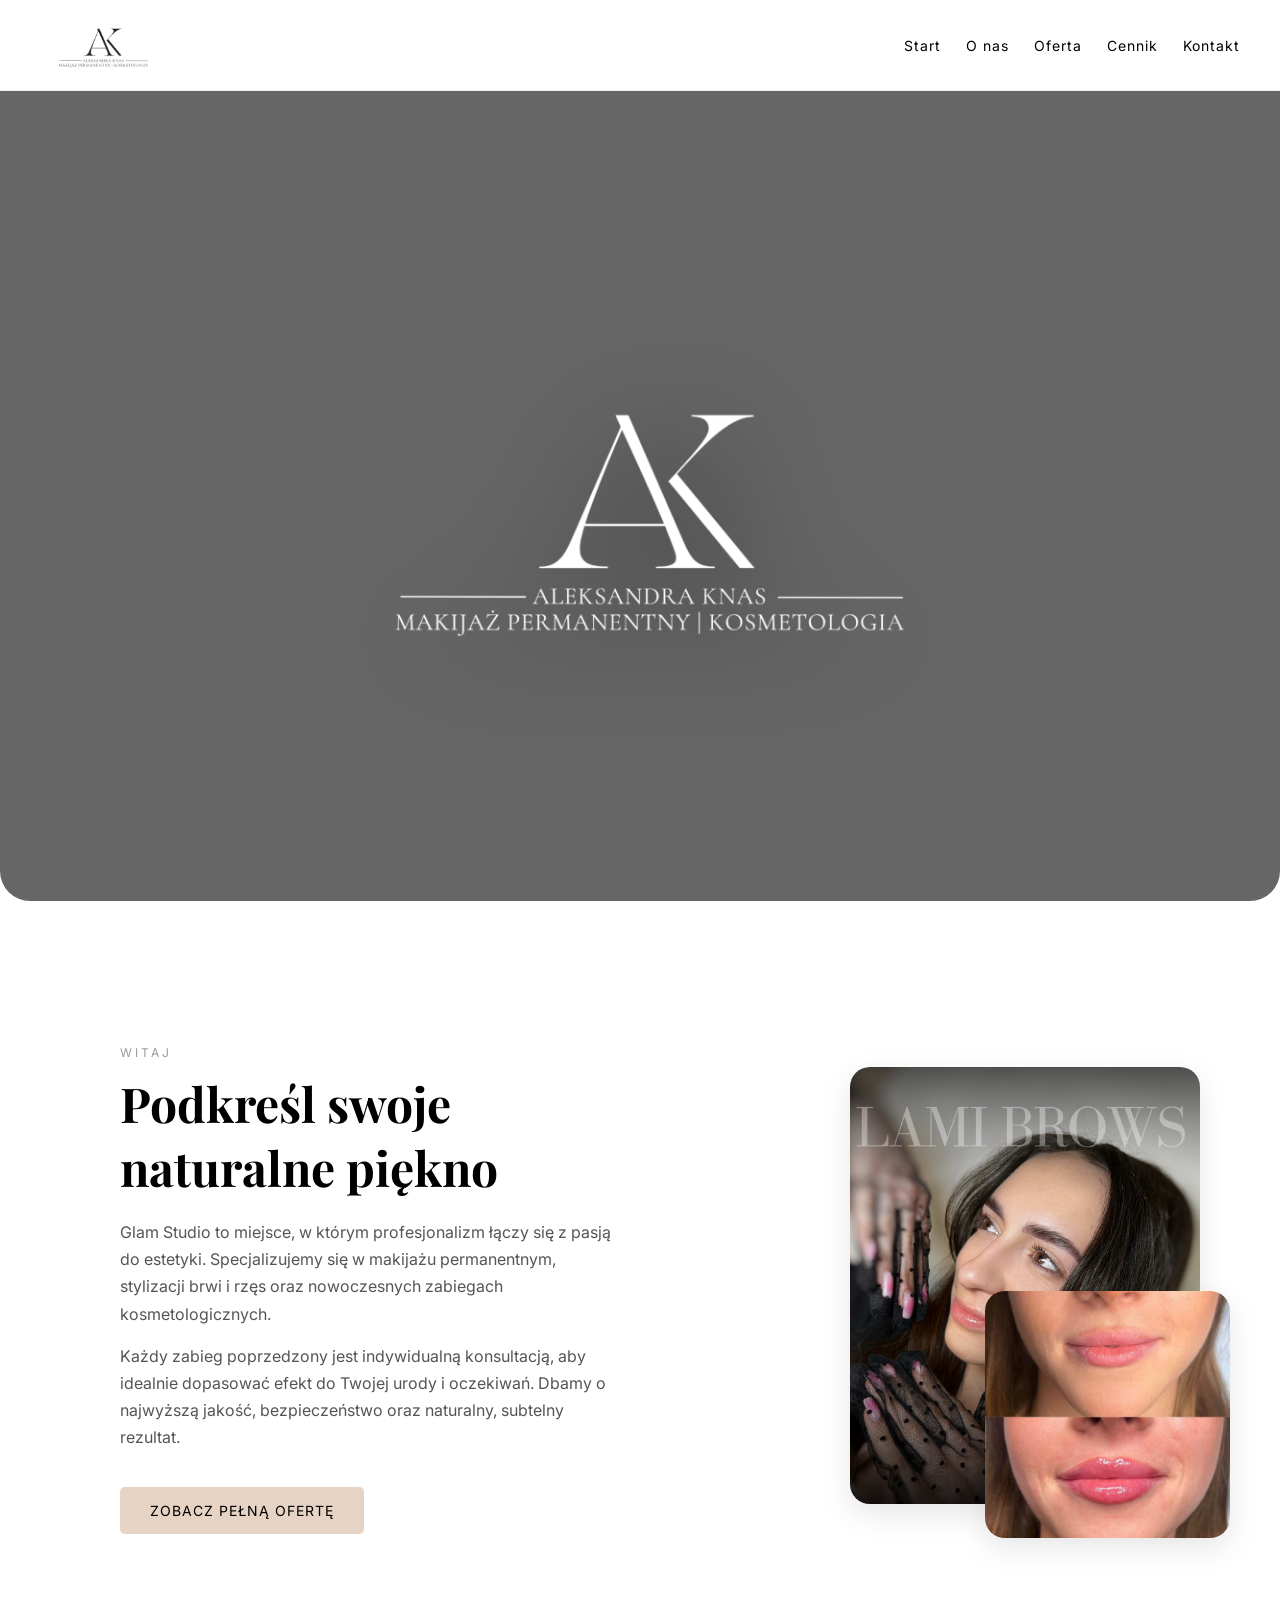
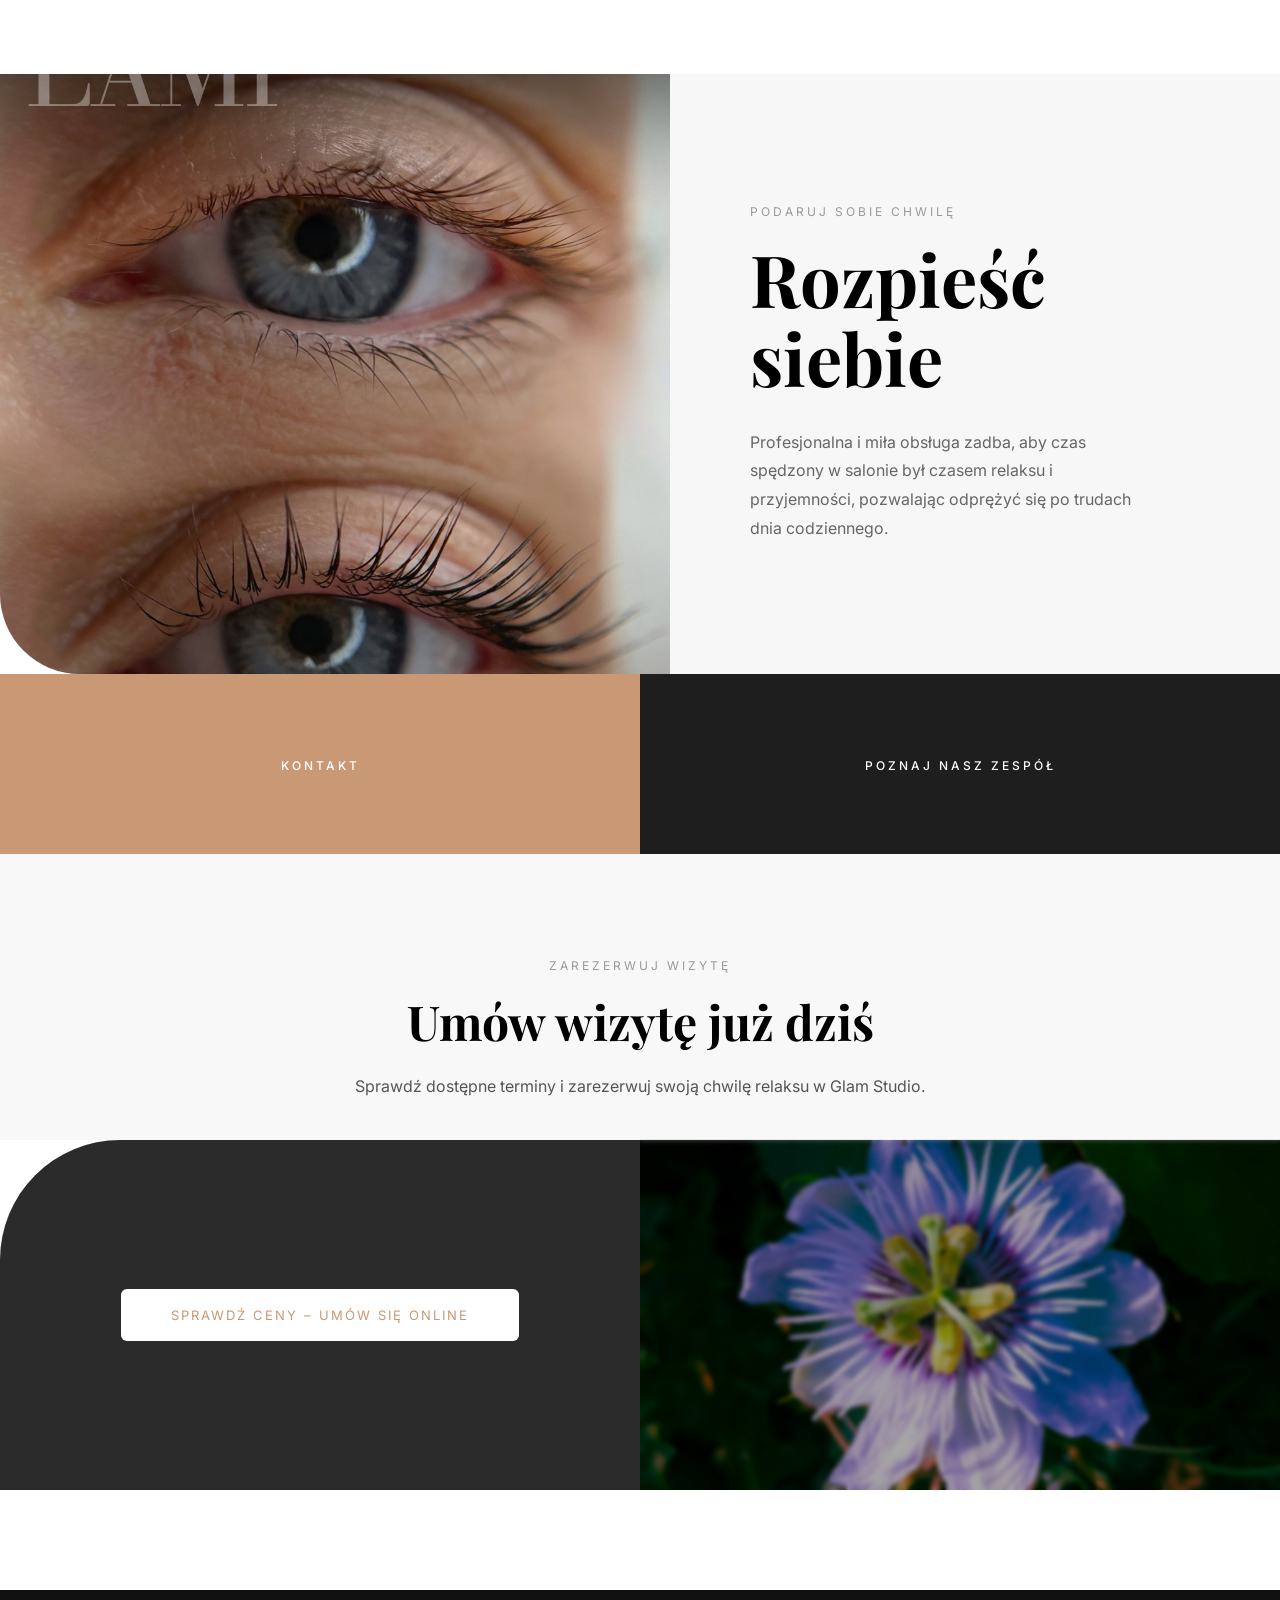
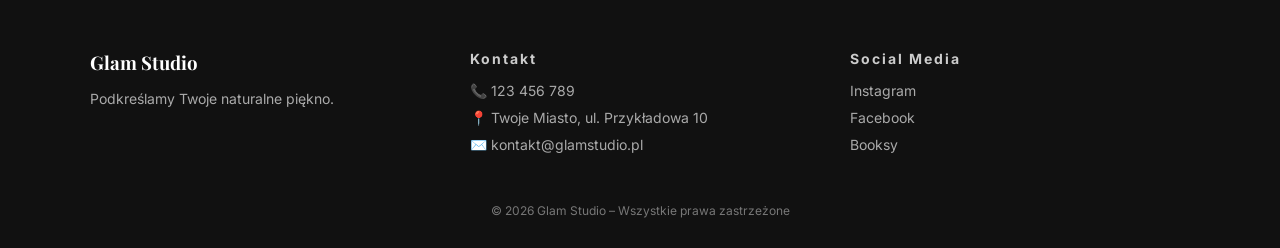
==== commit f40de971: "Update index.html" ====
--- a/index.html
+++ b/index.html
@@ -19,7 +19,7 @@
 
     <nav>
       <a href="index.html">Start</a>
-      <a href="index.html#onas">O nas</a>
+      <a href="onas.html">O nas</a>
       <a href="oferta.html">Oferta</a>
       <a href="cennik.html">Cennik</a>
       <a href="kontakt.html">Kontakt</a>
--- a/style.css
+++ b/style.css
@@ -5,8 +5,18 @@
   box-sizing: border-box;
 }
 
+html {
+  scroll-behavior: smooth;
+}
+
 body {
   font-family: 'Inter', sans-serif;
+  color: #000;
+  background: #fff;
+}
+
+a {
+  color: inherit;
 }
 
 /* ===== NAVBAR ===== */
@@ -24,10 +34,9 @@
   align-items: center;
   justify-content: flex-end;
   padding: 10px 40px;
-
-  min-height: 90px; /* 🔥 to robi robotę */
-}
-/* LOGO */
+  min-height: 90px;
+}
+
 .logo {
   position: absolute;
   left: 0;
@@ -37,10 +46,9 @@
 
 .logo img {
   height: 75px;
-  object-fit: contain; /* 🔥 ważne */
-}
-
-/* MENU */
+  object-fit: contain;
+}
+
 nav {
   display: flex;
   gap: 25px;
@@ -127,7 +135,6 @@
 .intro {
   background: #fff;
   padding: 140px 0 140px 120px;
-
   opacity: 0;
   transform: translateY(40px);
   animation: fadeUp 1s ease forwards;
@@ -138,16 +145,16 @@
   grid-template-columns: 1fr 450px;
   gap: 80px;
   align-items: center;
-
   max-width: 1200px;
-  margin: 0 auto; /* 🔥 CENTRUJE CAŁĄ SEKCJĘ */
-}
-.intro-images {
-  position: relative;
-  width: 350px;
-
-  transform: translateX(-40px); /* 🔥 delikatne cofnięcie */
-}
+  margin: 0 auto;
+}
+
+.intro-left {
+  display: flex;
+  flex-direction: column;
+  gap: 20px;
+}
+
 .intro-text {
   max-width: 500px;
 }
@@ -175,7 +182,6 @@
   align-items: center;
 }
 
-/* BUTTON */
 .btn-main {
   display: inline-block;
   padding: 15px 30px;
@@ -193,24 +199,21 @@
   background: #d4bfae;
 }
 
-/* ANIMATION */
 @keyframes fadeUp {
   to {
     opacity: 1;
     transform: translateY(0);
   }
 }
+
 /* ===== INTRO IMAGES ===== */
 .intro-images {
   position: relative;
   width: 350px;
-
   justify-self: end;
-
-  transform: translateX(-80px); /* 🔥 PRZESUNIĘCIE DO ŚRODKA */
-}
-
-/* GŁÓWNE ZDJĘCIE */
+  transform: translateX(-80px);
+}
+
 .img-main {
   width: 100%;
   border-radius: 20px;
@@ -218,7 +221,6 @@
   box-shadow: 0 10px 30px rgba(0,0,0,0.1);
 }
 
-/* DRUGIE ZDJĘCIE */
 .img-second {
   position: absolute;
   bottom: -30px;
@@ -229,20 +231,60 @@
   box-shadow: 0 10px 30px rgba(0,0,0,0.1);
 }
 
-/* HOVER */
 .intro-images img:hover {
   transform: scale(1.05);
   box-shadow: 0 20px 60px rgba(0,0,0,0.25);
   z-index: 2;
 }
+
+/* ===== SPLIT SECTION ===== */
+.split-section {
+  display: grid;
+  grid-template-columns: 1.1fr 1fr;
+  min-height: 600px;
+  margin-bottom: 0;
+}
+
+.split-image {
+  background: url('lamilashes.jpg') center/cover no-repeat;
+  border-bottom-left-radius: 80px;
+}
+
+.split-content {
+  background: #f7f7f7;
+  padding: 120px 80px;
+  display: flex;
+  flex-direction: column;
+  justify-content: center;
+}
+
+.split-small {
+  letter-spacing: 3px;
+  font-size: 12px;
+  color: #999;
+  margin-bottom: 20px;
+}
+
+.split-content h2 {
+  font-family: 'Playfair Display', serif;
+  font-size: 72px;
+  line-height: 1.1;
+  margin-bottom: 30px;
+}
+
+.split-content p {
+  color: #666;
+  line-height: 1.8;
+  max-width: 400px;
+}
+
 /* ===== CTA BOXES ===== */
 .cta-boxes {
   display: grid;
   grid-template-columns: 1fr 1fr;
-  margin-top: 100px;
-}
-
-/* BOX */
+  margin-top: 0;
+}
+
 .cta {
   padding: 80px 40px;
   text-align: center;
@@ -250,6 +292,8 @@
   transition: 0.4s;
   position: relative;
   overflow: hidden;
+  text-decoration: none;
+  display: block;
 }
 
 .cta span {
@@ -258,7 +302,6 @@
   font-weight: 500;
 }
 
-/* KOLORY */
 .cta-light {
   background: #c99975;
   color: white;
@@ -269,7 +312,6 @@
   color: white;
 }
 
-/* HOVER */
 .cta:hover {
   transform: scale(1.02);
 }
@@ -281,105 +323,54 @@
 .cta-dark:hover {
   background: #000;
 }
-/* ===== SPLIT SECTION ===== */
-.split-section {
-  display: grid;
-  grid-template-columns: 1.1fr 1fr;
-  min-height: 600px;
-}
-
-/* OBRAZ */
-.split-image {
-  background: url('lamilashes.jpg') center/cover no-repeat;
-  border-bottom-left-radius: 80px;
-}
-
-/* PRAWA STRONA */
-.split-content {
-  background: #f7f7f7;
-  padding: 120px 80px 
-;
-
-  display: flex;
-  flex-direction: column;
-  justify-content: center;
-}
-
-/* SMALL TEXT */
-.split-small {
+
+/* ===== MID TEXT SECTION ===== */
+.mid-text {
+  padding: 100px 20px 40px;
+  text-align: center;
+  background: #f8f8f8;
+  margin-bottom: 0;
+}
+
+.mid-content {
+  max-width: 700px;
+  margin: 0 auto;
+}
+
+.mid-small {
   letter-spacing: 3px;
   font-size: 12px;
   color: #999;
-  margin-bottom: 20px;
-}
-
-/* TYTUŁ */
-.split-content h2 {
+}
+
+.mid-text h2 {
   font-family: 'Playfair Display', serif;
-  font-size: 72px;
-  line-height: 1.1;
-  margin-bottom: 30px;
-}
-
-/* TEKST */
-.split-content p {
-  color: #666;
-  line-height: 1.8;
-  max-width: 400px;
-}
-.split-section {
-  margin-bottom: 0;
-}
-.cta-boxes {
-  margin-top: 0;
-}
+  font-size: 48px;
+  margin: 15px 0 20px;
+}
+
+.mid-text p {
+  color: #555;
+  line-height: 1.7;
+  font-size: 16px;
+}
+
 /* ===== SPLIT CTA ===== */
 .cta-split {
   display: grid;
   grid-template-columns: 1fr 1fr;
   height: 350px;
-}
-
-/* LEWA STRONA */
+  margin-top: 0;
+}
+
 .cta-left {
   background: #2b2b2b;
-
   display: flex;
   justify-content: center;
   align-items: center;
-
-  border-top-left-radius: 120px; /* 🔥 KLUCZ */
-}
-
-/* PRAWA STRONA */
-.cta-right {
-  background: url('dole.jpg') center/cover no-repeat;
-}
-
-/* PRZYCISK */
-.cta-button {
-  background: #fff;
-  color: #c99975;
-
-  padding: 15px 35px;
-  text-decoration: none;
-  font-size: 12px;
-  letter-spacing: 2px;
-
-  transition: 0.3s;
-}
-
-/* HOVER */
-.cta-button:hover {
-  transform: scale(1.05);
-}
-.cta-split {
-  display: grid;
-  grid-template-columns: 1fr 1fr;
-  height: 350px;
-
-  margin-top: 80px; /* 🔥 zwiększ/zmniejsz jak chcesz */
-}
+  border-top-left-radius: 120px;
+}
+
 .cta-right {
   position: relative;
   background: url('dol.jpg') center/cover no-repeat;
@@ -389,67 +380,26 @@
   content: "";
   position: absolute;
   inset: 0;
-  background: rgba(0,0,0,0.35); /* 🔥 regulujesz moc */
-}
+  background: rgba(0,0,0,0.35);
+  backdrop-filter: blur(2px);
+}
+
 .cta-button {
   background: #fff;
   color: #c99975;
-
-  padding: 18px 50px; /* 🔥 większy */
+  padding: 18px 50px;
   font-size: 13px;
   letter-spacing: 2px;
-
   border-radius: 6px;
   text-decoration: none;
-
   transition: 0.3s;
 }
 
-/* hover bardziej premium */
 .cta-button:hover {
   transform: scale(1.08);
   box-shadow: 0 10px 30px rgba(0,0,0,0.3);
 }
-.cta-right::after {
-  backdrop-filter: blur(2px);
-}
-/* ===== MID TEXT SECTION ===== */
-.mid-text {
-  padding: 100px 20px;
-  text-align: center;
-  background: #f8f8f8; /* lekko inny niż biały → premium */
-}
-
-.mid-content {
-  max-width: 700px;
-  margin: 0 auto;
-}
-
-.mid-small {
-  letter-spacing: 3px;
-  font-size: 12px;
-  color: #999;
-}
-
-.mid-text h2 {
-  font-family: 'Playfair Display', serif;
-  font-size: 48px;
-  margin: 15px 0 20px;
-}
-
-.mid-text p {
-  color: #555;
-  line-height: 1.7;
-  font-size: 16px;
-}
-.mid-text {
-  margin-bottom: 0;
-  padding-bottom: 40px; /* możesz zmniejszyć np. 20px */
-}
-
-.cta-split {
-  margin-top: 0; /* 🔥 usuwa przerwę */
-}
+
 /* ===== ODSTĘP NAD FOOTEREM ===== */
 .footer-space {
   height: 100px;
@@ -466,13 +416,11 @@
 .footer-container {
   max-width: 1100px;
   margin: 0 auto;
-
   display: grid;
   grid-template-columns: repeat(3, 1fr);
   gap: 40px;
 }
 
-/* KOLUMNY */
 .footer-col h3 {
   font-family: 'Playfair Display', serif;
   margin-bottom: 15px;
@@ -491,10 +439,181 @@
   font-size: 14px;
 }
 
-/* DOLNA BELKA */
 .footer-bottom {
   text-align: center;
   margin-top: 40px;
   font-size: 12px;
   color: #777;
 }
+
+/* ===== CENNIK PAGE ===== */
+.price-hero {
+  padding: 120px 20px 80px;
+  text-align: center;
+  background: #f8f8f8;
+}
+
+.price-hero span {
+  letter-spacing: 3px;
+  font-size: 12px;
+  color: #999;
+}
+
+.price-hero h1 {
+  font-family: 'Playfair Display', serif;
+  font-size: 64px;
+  margin: 15px 0 20px;
+}
+
+.price-hero p {
+  color: #555;
+  font-size: 16px;
+}
+
+.price-section {
+  max-width: 1000px;
+  margin: 80px auto;
+  padding: 0 20px;
+  display: grid;
+  gap: 35px;
+}
+
+.price-box {
+  background: #fff;
+  padding: 40px;
+  border-radius: 20px;
+  box-shadow: 0 15px 50px rgba(0,0,0,0.08);
+}
+
+.price-box h2 {
+  font-family: 'Playfair Display', serif;
+  font-size: 34px;
+  margin-bottom: 25px;
+}
+
+.price-row {
+  display: flex;
+  justify-content: space-between;
+  gap: 20px;
+  padding: 18px 0;
+  border-bottom: 1px solid #eee;
+}
+
+.price-row:last-child {
+  border-bottom: none;
+}
+
+.price-row span {
+  color: #444;
+}
+
+.price-row strong {
+  color: #c99975;
+  white-space: nowrap;
+}
+
+.price-cta {
+  text-align: center;
+  padding: 80px 20px 120px;
+  background: #f8f8f8;
+}
+
+.price-cta h2 {
+  font-family: 'Playfair Display', serif;
+  font-size: 42px;
+  margin-bottom: 15px;
+}
+
+.price-cta p {
+  color: #555;
+  margin-bottom: 30px;
+}
+
+/* ===== RESPONSYWNOŚĆ ===== */
+@media (max-width: 900px) {
+  .intro {
+    padding: 90px 20px;
+  }
+
+  .intro-grid {
+    grid-template-columns: 1fr;
+    gap: 60px;
+  }
+
+  .intro-images {
+    justify-self: center;
+    transform: none;
+  }
+
+  .split-section {
+    grid-template-columns: 1fr;
+  }
+
+  .split-image {
+    min-height: 420px;
+    border-bottom-left-radius: 0;
+  }
+
+  .split-content {
+    padding: 80px 40px;
+  }
+
+  .footer-container {
+    grid-template-columns: 1fr;
+  }
+}
+
+@media (max-width: 768px) {
+  .nav {
+    padding: 10px 20px;
+    justify-content: center;
+    flex-direction: column;
+    gap: 15px;
+  }
+
+  .logo {
+    position: static;
+    transform: none;
+  }
+
+  nav {
+    flex-wrap: wrap;
+    justify-content: center;
+    gap: 15px;
+  }
+
+  .hero {
+    height: 75vh;
+  }
+
+  .split-content h2 {
+    font-size: 52px;
+  }
+
+  .cta-boxes,
+  .cta-split {
+    grid-template-columns: 1fr;
+  }
+
+  .cta-split {
+    height: auto;
+  }
+
+  .cta-left {
+    height: 260px;
+    border-top-left-radius: 80px;
+  }
+
+  .cta-right {
+    height: 260px;
+  }
+
+  .price-hero h1 {
+    font-size: 44px;
+  }
+
+  .price-row {
+    flex-direction: column;
+    gap: 8px;
+  }
+}
